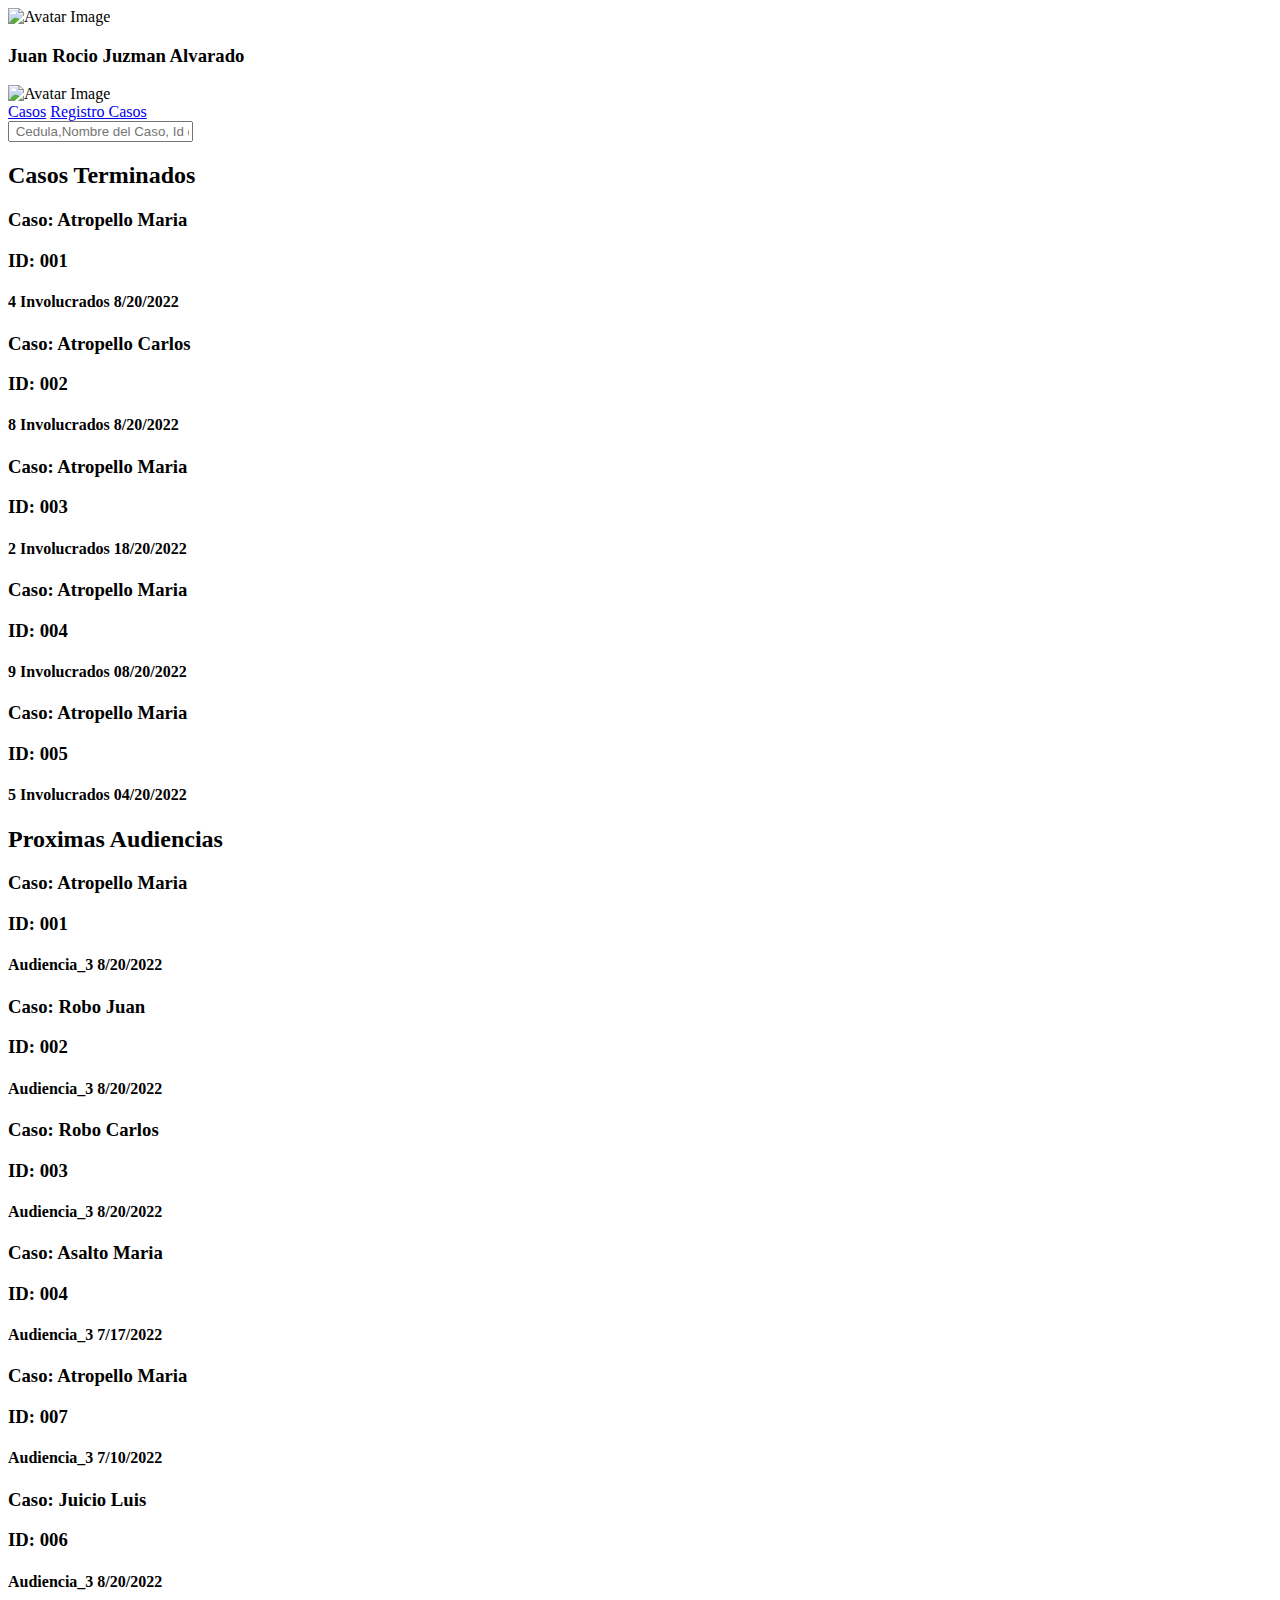
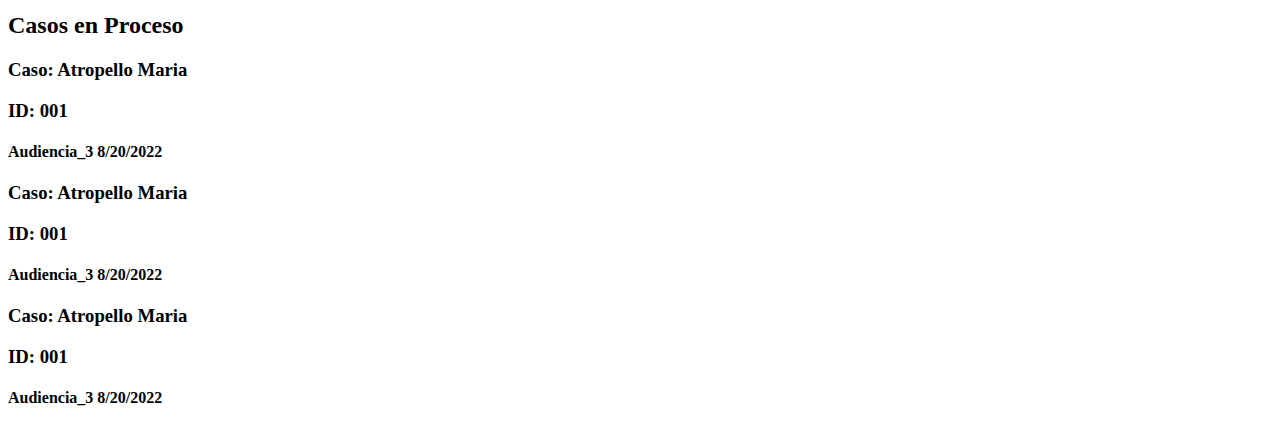
==== Proceso Penal/casos.html @ b8e6361e "comentario2" ====
<!DOCTYPE html>
<html>
  <head>
    <meta charset="utf-8">
    <title>Dale Like Al Proceso Penal</title>
    <link rel="stylesheet" href="css/casos.css">
  </head>
  <article class="usuario"> 
      <img src="images/usuario.png" class="avatar2" alt="Avatar Image">
      <h3 class="nombre"> Juan Rocio Juzman Alvarado</h3>
      
  </article>
  <body>

  <article> 
    
      <header class="cabecera">
        <img src="images/logo.png" class="avatar" alt="Avatar Image">

        <nav class="header">
          <a href="casos.html">Casos</a>
          <a href="Registro.html">Registro Casos</a> 
          <div class="search">
            <form action="#">
                <input type="text"
                    placeholder=" Cedula,Nombre del Caso, Id del Caso"
                    name="search">
            </form>
        </div>
        </nav>
      </header>
   </article>

    <div class="contenido">
      <h2>Casos Terminados</h2>

      <div class="cast1">
        <h3 class="etiqueta2">Caso: Atropello Maria</h3>
        <h3>ID: 001</h3>
        <h4>4 Involucrados      8/20/2022</h4>
      </div>

      <div class="cast2">
        <h3 class="etiqueta2">Caso: Atropello Carlos</h3>
        <h3>ID: 002</h3>
        <h4>8 Involucrados      8/20/2022</h4>
      </div>

      <div class="cast3">
        <h3 class="etiqueta2">Caso: Atropello Maria</h3>
        <h3>ID: 003</h3>
        <h4>2 Involucrados      18/20/2022</h4>
      </div>

      <div class="cast4">
        <h3 class="etiqueta2">Caso: Atropello Maria</h3>
        <h3>ID: 004</h3>
        <h4>9 Involucrados      08/20/2022</h4>
      </div>

      <div class="cast5">
        <h3 class="etiqueta2">Caso: Atropello Maria</h3>
        <h3>ID: 005</h3>
        <h4>5 Involucrados      04/20/2022</h4>
      </div>      
    </div>

    <div class="audiencias">
      <h2>Proximas Audiencias</h2>
        <div class="caso1">
          <h3 class="etiqueta">Caso: Atropello Maria</h3>
          <h3>ID: 001</h3>
          <h4>Audiencia_3      8/20/2022</h4>
        </div>

        <div class="caso2">
          <h3 class="etiqueta">Caso: Robo Juan</h3>
          <h3>ID: 002</h3>
          <h4>Audiencia_3  8/20/2022</h4>
        </div>

        <div class="caso3">
          <h3 class="etiqueta">Caso: Robo Carlos</h3>
          <h3>ID: 003</h3>
          <h4>Audiencia_3         8/20/2022</h4>
        </div>

        <div class="caso4">
          <h3 class="etiqueta">Caso: Asalto Maria</h3>
          <h3>ID: 004</h3>
          <h4>Audiencia_3      7/17/2022</h4>
        </div>

        <div class="caso5">
          <h3 class="etiqueta">Caso: Atropello Maria</h3>
          <h3>ID: 007</h3>
          <h4>Audiencia_3  7/10/2022</h4>
        </div>

        <div class="caso6">
          <h3 class="etiqueta">Caso: Juicio Luis</h3>
          <h3>ID: 006</h3>
          <h4>Audiencia_3         8/20/2022</h4>
        </div>
   </div>


    <div class="proceso">
          <h2 class="texto2"> Casos en Proceso </h2>

      <div class="caso7">
          <h3 class="etiqueta">Caso: Atropello Maria</h3>
          <h3>ID: 001</h3>
          <h4>Audiencia_3      8/20/2022</h4>
        </div>

        <div class="caso8">
          <h3 class="etiqueta">Caso: Atropello Maria</h3>
          <h3>ID: 001</h3>
          <h4>Audiencia_3  8/20/2022</h4>
        </div>

        <div class="caso9">
          <h3 class="etiqueta">Caso: Atropello Maria</h3>
          <h3>ID: 001</h3>
          <h4>Audiencia_3         8/20/2022</h4>
        </div>
</div>


   
   
  </body>
</html>
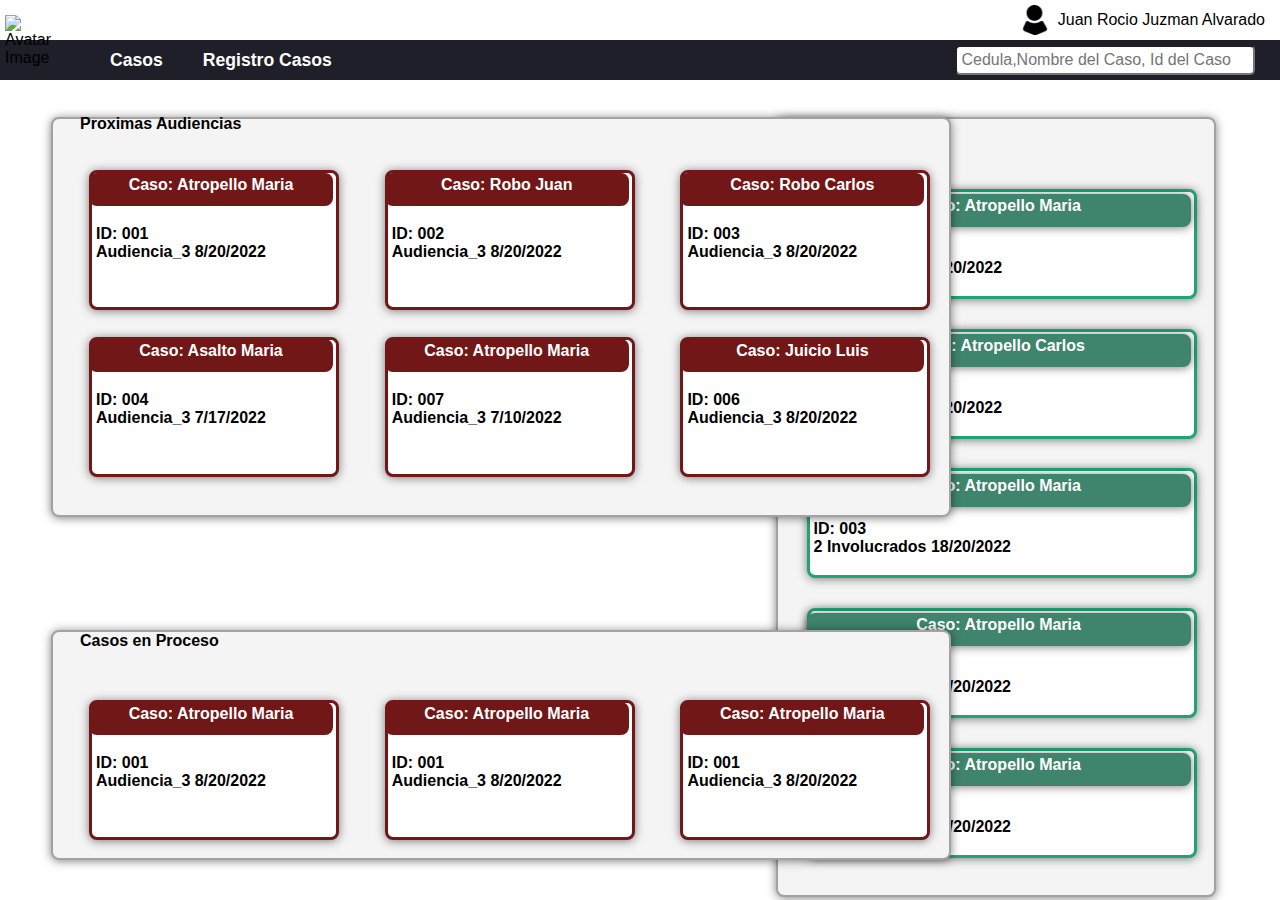
==== commit 707042a5: "Header Completado" ====
--- a/Proceso Penal/casos.html
+++ b/Proceso Penal/casos.html
@@ -4,32 +4,39 @@
     <meta charset="utf-8">
     <title>Dale Like Al Proceso Penal</title>
     <link rel="stylesheet" href="css/casos.css">
+    <link rel="stylesheet" href="css/header.css">
   </head>
-  <article class="usuario"> 
+  
+  <body>
+    
+
+  <section class="containerHeader"> 
+    <section class="usuario">
       <img src="images/usuario.png" class="avatar2" alt="Avatar Image">
       <h3 class="nombre"> Juan Rocio Juzman Alvarado</h3>
-      
-  </article>
-  <body>
-
-  <article> 
-    
+  </section>
       <header class="cabecera">
         <img src="images/logo.png" class="avatar" alt="Avatar Image">
 
         <nav class="header">
+          <div class="navegador">
+            <div class="a">
           <a href="casos.html">Casos</a>
-          <a href="Registro.html">Registro Casos</a> 
+          </div>
+          <div class="a">
+          <a href="Registro.html">Registro Casos</a>
+          </div> 
+          </div>
           <div class="search">
             <form action="#">
                 <input type="text"
                     placeholder=" Cedula,Nombre del Caso, Id del Caso"
-                    name="search">
+                    name="search" id="buscador">
             </form>
         </div>
         </nav>
       </header>
-   </article>
+   </section>
 
     <div class="contenido">
       <h2>Casos Terminados</h2>
--- a/Proceso Penal/css/casos.css
+++ b/Proceso Penal/css/casos.css
@@ -0,0 +1,403 @@
+
+.audiencias{
+  position: absolute;
+  background-color: #F4F4F4;
+  width: 900px;
+  height:400px;
+  top: 13%;
+  left: 4%;
+  border-radius: 8px 8px 8px 8px;
+  -moz-border-radius: 8px 8px 8px 8px;
+  -webkit-border-radius: 8px 8px 8px 8px;
+  border: 2px solid #A3A1A1;
+  box-shadow: 0px 1px 10px rgba(0, 0, 0, 0.5);
+}
+
+.audiencias h2{
+  position: absolute;
+  left: 3%;
+  font-weight: bold;
+  font-family: sans-serif;
+  top: -1%;
+
+}
+
+.etiqueta{
+  color: #fff;
+  background-color: #711717;
+  width: 100%;
+  position: absolute;
+  top: -37%;
+  height: 33px;
+  margin-left: -7px;
+   border-radius: 8px 8px 8px 8px;
+  -moz-border-radius: 8px 8px 8px 8px;
+  -webkit-border-radius: 8px 8px 8px 8px;
+  border: 3px solid #711717;
+  text-align: center;
+
+}
+
+.texto2{
+  position: absolute;
+  left: 3%;
+  font-weight: bold;
+  font-family: sans-serif;
+  top: 0%;
+}
+
+.caso1{
+  position: absolute;
+  width: 250px;
+  height:140px;
+  top: 13%;
+  left: 4%;
+  border-radius: 8px 8px 8px 8px;
+  -moz-border-radius: 8px 8px 8px 8px;
+  -webkit-border-radius: 8px 8px 8px 8px;
+  border: 3px solid #711717;
+  font-family: sans-serif;
+  color: #000;
+  background-color: #FFFFFF;
+  padding: 4px;
+  box-shadow: 0px 1px 10px rgba(0, 0, 0, 0.5);
+}
+
+.caso1 h3{
+  margin-top: 20%;
+}
+
+.caso2{
+  position: absolute;
+  width: 250px;
+  height:140px;
+  top: 13%;
+  left: 37%;
+  border-radius: 8px 8px 8px 8px;
+  -moz-border-radius: 8px 8px 8px 8px;
+  -webkit-border-radius: 8px 8px 8px 8px;
+  border: 3px solid #711717;
+  font-family: sans-serif;
+  color: #000;
+  background-color: #FFF;
+  padding: 4px;
+  box-shadow: 0px 1px 10px rgba(0, 0, 0, 0.5);
+
+}
+.caso2 h3{
+  margin-top: 20%;
+}
+
+.caso3{
+  position: absolute;
+  width: 250px;
+  height:140px;
+  top: 13%;
+  left: 70%;
+  border-radius: 8px 8px 8px 8px;
+  -moz-border-radius: 8px 8px 8px 8px;
+  -webkit-border-radius: 8px 8px 8px 8px;
+  border: 3px solid #711717;
+  font-family: sans-serif;
+  color: #000;
+  background-color: #FFF;
+  padding: 4px;
+  box-shadow: 0px 1px 10px rgba(0, 0, 0, 0.5);
+
+}
+.caso3 h3{
+  margin-top: 20%;
+}
+
+
+.caso4{
+  position: absolute;
+  width: 250px;
+  height:140px;
+  top: 55%;
+  left: 4%;
+  border-radius: 8px 8px 8px 8px;
+  -moz-border-radius: 8px 8px 8px 8px;
+  -webkit-border-radius: 8px 8px 8px 8px;
+  border: 3px solid #711717;
+  font-family: sans-serif;
+  color: #000;
+  background-color: #FFF;
+  padding: 4px;
+  box-shadow: 0px 1px 10px rgba(0, 0, 0, 0.5);
+}
+
+.caso4 h3{
+  margin-top: 20%;
+}
+
+
+
+.caso5{
+  position: absolute;
+  width: 250px;
+  height:140px;
+  top: 55%;
+  left: 37%;
+  border-radius: 8px 8px 8px 8px;
+  -moz-border-radius: 8px 8px 8px 8px;
+  -webkit-border-radius: 8px 8px 8px 8px;
+  border: 3px solid #711717;
+  font-family: sans-serif;
+  color: #000;
+  background-color: #FFF;
+  padding: 4px;
+  box-shadow: 0px 1px 10px rgba(0, 0, 0, 0.5);
+}
+
+.caso5 h3{
+  margin-top: 20%;
+}
+
+
+.caso6{
+  position: absolute;
+  width: 250px;
+  height:140px;
+  top: 55%;
+  left: 70%;
+  border-radius: 8px 8px 8px 8px;
+  -moz-border-radius: 8px 8px 8px 8px;
+  -webkit-border-radius: 8px 8px 8px 8px;
+  border: 3px solid #711717;
+  font-family: sans-serif;
+  color: #000;
+  background-color: #FFF;
+  padding: 4px;
+  box-shadow: 0px 1px 10px rgba(0, 0, 0, 0.5);
+}
+.caso6 h3{
+  margin-top: 20%;
+}
+
+.proceso{
+  position: absolute;
+  background-color: #F4F4F4;
+  width: 900px;
+  height:230px;
+  top: 70%;
+  left: 4%;
+  border-radius: 8px 8px 8px 8px;
+  -moz-border-radius: 8px 8px 8px 8px;
+  -webkit-border-radius: 8px 8px 8px 8px;
+  border: 2px solid #A3A1A1;
+  box-shadow: 0px 1px 10px rgba(0, 0, 0, 0.5);
+}
+
+.caso7{
+  position: absolute;
+  width: 250px;
+  height:140px;
+  top: 30%;
+  left: 4%;
+  border-radius: 8px 8px 8px 8px;
+  -moz-border-radius: 8px 8px 8px 8px;
+  -webkit-border-radius: 8px 8px 8px 8px;
+  border: 3px solid #711717;
+  font-family: sans-serif;
+  color: #000;
+  background-color: #FFF;
+  padding: 4px;
+  box-shadow: 0px 1px 10px rgba(0, 0, 0, 0.5);
+}
+.caso7 h3{
+  margin-top: 20%;
+}
+
+
+.caso8{
+  position: absolute;
+  width: 250px;
+  height:140px;
+  top: 30%;
+  left: 37%;
+  border-radius: 8px 8px 8px 8px;
+  -moz-border-radius: 8px 8px 8px 8px;
+  -webkit-border-radius: 8px 8px 8px 8px;
+  border: 3px solid #711717;
+  font-family: sans-serif;
+  color: #000;
+  background-color: #FFF;
+  padding: 4px;
+  box-shadow: 0px 1px 10px rgba(0, 0, 0, 0.5);
+}
+
+.caso8 h3{
+  margin-top: 20%;
+}
+
+.caso9{
+  position: absolute;
+  width: 250px;
+  height:140px;
+  top: 30%;
+  left: 70%;
+  border-radius: 8px 8px 8px 8px;
+  -moz-border-radius: 8px 8px 8px 8px;
+  -webkit-border-radius: 8px 8px 8px 8px;
+  border: 3px solid #711717;
+  font-family: sans-serif;
+  color: #000;
+  background-color: #FFF;
+  padding: 4px;
+  box-shadow: 0px 1px 10px rgba(0, 0, 0, 0.5);
+}
+
+.caso9 h3{
+  margin-top: 20%;
+}
+
+
+.contenido{
+  position: absolute;
+  background-color: #F4F4F4;
+  width: 440px;
+  height:780px;
+  top: 13%;
+  right: 5%;
+  border-radius: 8px 8px 8px 8px;
+  -moz-border-radius: 8px 8px 8px 8px;
+  -webkit-border-radius: 8px 8px 8px 8px;
+  border: 2px solid #A3A1A1;
+  font-weight: bold;
+  font-family: sans-serif;
+  box-shadow: 0px 1px 10px rgba(0, 0, 0, 0.5);
+}
+
+.contenido h2{
+  position: absolute;
+  left: 3%;
+  font-weight: bold;
+  font-family: sans-serif;
+
+}
+
+.etiqueta2{
+  color: #fff;
+  background-color: #3F846D;
+  width: 100%;
+  position: absolute;
+  top: -42%;
+  height: 33px;
+  margin-left: -7px;
+   border-radius: 8px 8px 8px 8px;
+  -moz-border-radius: 8px 8px 8px 8px;
+  -webkit-border-radius: 8px 8px 8px 8px;
+  border: 3px solid #3F846D;
+  text-align: center;
+  box-shadow: 0px 1px 10px rgba(0, 0, 0, 0.5);
+}
+
+.cast1{
+  position: absolute;
+  width: 390px;
+  height:110px;
+  top: 9%;
+  right: 4%;
+  border-radius: 8px 8px 8px 8px;
+  -moz-border-radius: 8px 8px 8px 8px;
+  -webkit-border-radius: 8px 8px 8px 8px;
+  border: 3px solid #21A473;
+  font-family: sans-serif;
+  color: #000;
+  background-color: #FFF;
+  padding: 4px;
+  box-shadow: 0px 1px 10px rgba(0, 0, 0, 0.5);
+}
+
+.cast1 h3{
+  margin-top: 12%;
+}
+
+
+
+.cast2{
+  position: absolute;
+  width: 390px;
+  height:110px;
+  top: 27%;
+  right: 4%;
+  border-radius: 8px 8px 8px 8px;
+  -moz-border-radius: 8px 8px 8px 8px;
+  -webkit-border-radius: 8px 8px 8px 8px;
+  border: 3px solid #21A473;
+  font-family: sans-serif;
+  color: #000;
+  background-color: #FFF;
+  padding: 4px;
+  box-shadow: 0px 1px 10px rgba(0, 0, 0, 0.5);
+  
+} 
+
+.cast2 h3{
+  margin-top: 12%;
+}
+
+.cast3{
+   position: absolute;
+  width: 390px;
+  height:110px;
+  top: 45%;
+  right: 4%;
+  border-radius: 8px 8px 8px 8px;
+  -moz-border-radius: 8px 8px 8px 8px;
+  -webkit-border-radius: 8px 8px 8px 8px;
+  border: 3px solid #21A473;
+  font-family: sans-serif;
+  color: #000;
+  background-color: #FFF;
+  padding: 4px;
+  box-shadow: 0px 1px 10px rgba(0, 0, 0, 0.5);
+  
+}
+
+.cast3 h3{
+  margin-top: 12%;
+}
+
+.cast4{
+   position: absolute;
+  width: 390px;
+  height:110px;
+  top: 63%;
+  right: 4%;
+  border-radius: 8px 8px 8px 8px;
+  -moz-border-radius: 8px 8px 8px 8px;
+  -webkit-border-radius: 8px 8px 8px 8px;
+  border: 3px solid #21A473;
+  font-family: sans-serif;
+  color: #000;
+  background-color: #FFF;
+  padding: 4px;
+  box-shadow: 0px 1px 10px rgba(0, 0, 0, 0.5);
+}
+
+.cast4 h3{
+  margin-top: 12%;
+}
+
+.cast5{
+  position: absolute;
+  width: 390px;
+  height:110px;
+  top: 81%;
+  right: 4%;
+  border-radius: 8px 8px 8px 8px;
+  -moz-border-radius: 8px 8px 8px 8px;
+  -webkit-border-radius: 8px 8px 8px 8px;
+  border: 3px solid #21A473;
+  font-family: sans-serif;
+  color: #000;
+  background-color: #FFF;
+  padding: 4px;
+  box-shadow: 0px 1px 10px rgba(0, 0, 0, 0.5);
+}
+
+.cast5 h3{
+  margin-top: 12%;
+}
--- a/Proceso Penal/css/header.css
+++ b/Proceso Penal/css/header.css
@@ -0,0 +1,88 @@
+* {
+    box-sizing: border-box;
+    margin: 0;
+    padding: 0;
+    background-color: FFFFFF;
+    font-family: sans-serif;
+    font-size: 16px;
+    --negro: #1E1F28;
+    --fondo: #FFFFFF;
+    --amarillo:#C9932C;
+}
+.containerHeader{
+  height: 70px;
+  width: 100%;
+  display: flex;
+  flex-wrap: wrap;
+}
+
+.containerHeader .usuario{
+  height: 40px;
+  width: 100%;
+  display: flex;
+  justify-content: flex-end;
+  align-items: center;
+  padding: 5px 15px;
+}
+
+.containerHeader .usuario img{
+  height: 30px;
+width: 30px;
+margin-right: 8px;
+}
+.containerHeader .usuario h3{
+  font-size: 1em;
+  font-weight: 400; 
+}
+
+.containerHeader .cabecera{
+  height: 40px;
+  background-color: var(--negro);
+  display: flex;
+  width: 100%;
+  justify-content:flex-start ;
+}
+.cabecera .avatar{
+position: absolute;
+max-height: 60px;
+max-width: 60px;
+top: 15px;
+left: 5px;
+}
+
+.cabecera .header{
+  height: 40px;
+  width: 100%;
+  display: flex;
+  align-items: center;
+  padding: 0 25px 0 90px;
+  justify-content: space-between;
+}
+.header .navegador{
+  display: flex;
+}
+.cabecera .header .a{
+  display: flex;
+  height: 40px;
+  align-items: center;
+}
+
+.cabecera .header a{
+  margin: 0 20px;
+  text-decoration: none;
+  color: var(--fondo);
+  transition: all 400ms ease;
+  font-size: 1.1em;
+  font-weight: bold;
+}
+.cabecera .header .a:hover{
+  background: var(--amarillo);
+}
+.search #buscador{
+  border-radius: 5px;
+  height: 30px;
+  width: 300px;
+}
+
+
+
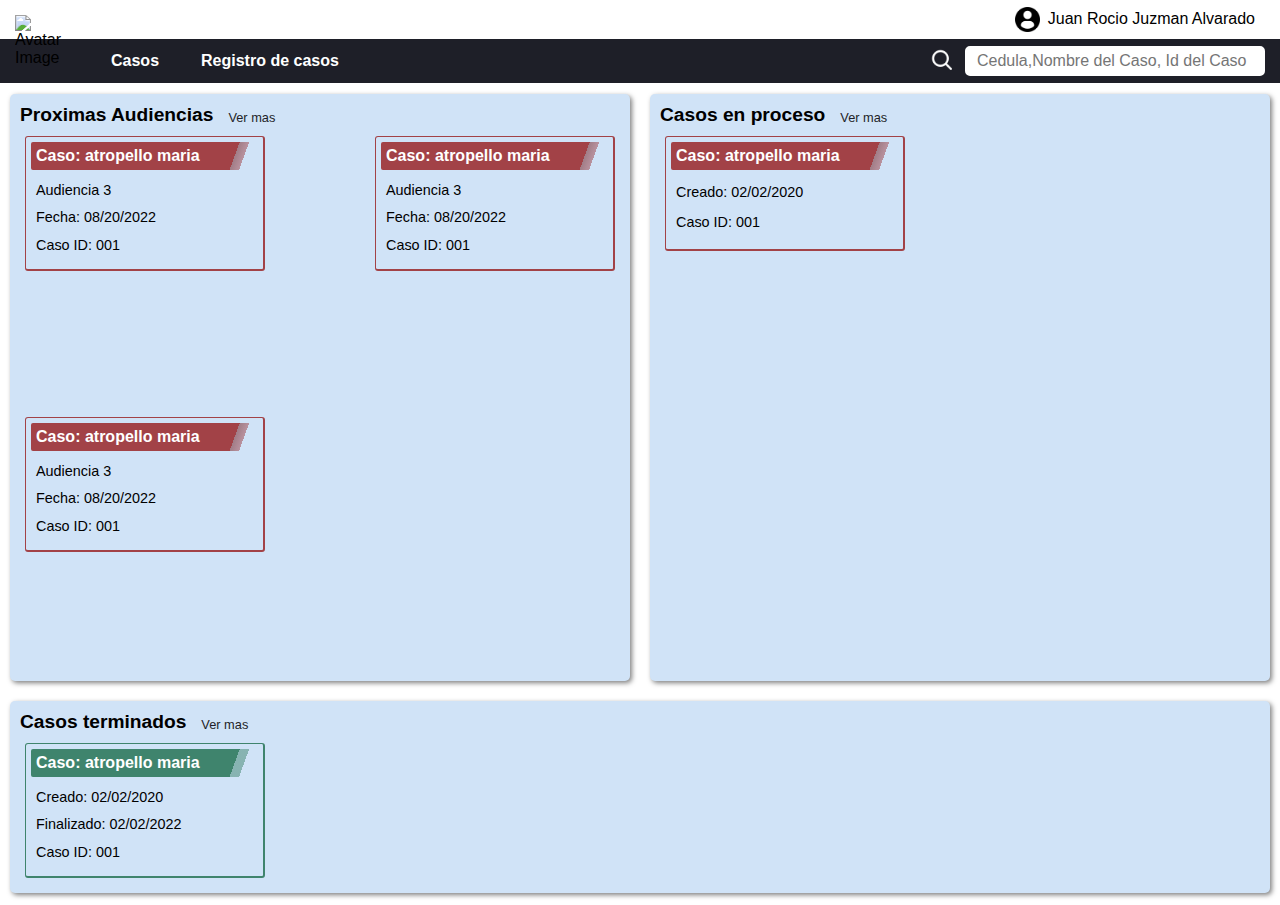
==== commit f624de7a: "casos terminados" ====
--- a/Proceso Penal/casos.html
+++ b/Proceso Penal/casos.html
@@ -1,141 +1,113 @@
 <!DOCTYPE html>
 <html>
-  <head>
-    <meta charset="utf-8">
-    <title>Dale Like Al Proceso Penal</title>
-    <link rel="stylesheet" href="css/casos.css">
-    <link rel="stylesheet" href="css/header.css">
-  </head>
-  
-  <body>
-    
 
-  <section class="containerHeader"> 
+<head>
+  <meta charset="utf-8">
+  <title>Dale Like Al Proceso Penal</title>
+  <link rel="stylesheet" href="css/casos.css">
+  <link rel="stylesheet" href="css/header.css">
+</head>
+
+<body>
+
+
+  <section class="containerHeader">
     <section class="usuario">
       <img src="images/usuario.png" class="avatar2" alt="Avatar Image">
       <h3 class="nombre"> Juan Rocio Juzman Alvarado</h3>
-  </section>
-      <header class="cabecera">
-        <img src="images/logo.png" class="avatar" alt="Avatar Image">
+    </section>
+    <header class="cabecera">
+      <img src="images/logo.png" class="avatar" alt="Avatar Image">
 
-        <nav class="header">
-          <div class="navegador">
-            <div class="a">
-          <a href="casos.html">Casos</a>
+      <nav class="header">
+        <div class="navegador">
+          <div class="a">
+            <a href="casos.html"><span>Casos</span></a>
           </div>
           <div class="a">
-          <a href="Registro.html">Registro Casos</a>
-          </div> 
+            <a href="Registro.html"><span>Registro de casos</span> </a>
           </div>
-          <div class="search">
-            <form action="#">
-                <input type="text"
-                    placeholder=" Cedula,Nombre del Caso, Id del Caso"
-                    name="search" id="buscador">
-            </form>
         </div>
-        </nav>
-      </header>
-   </section>
+        <div class="search">
+          <form action="#">
+            <img src="images/buscar.png" alt="Buscar">
+            <input type="text" placeholder="Cedula,Nombre del Caso, Id del Caso" name="search" id="buscador">
+          </form>
+        </div>
+      </nav>
+    </header>
+  </section>
 
-    <div class="contenido">
-      <h2>Casos Terminados</h2>
+  <section class="containerMain">
+    <article class="proximasAu">
+      <div class="titleGroup">
+        <h2>Proximas Audiencias</h2>
+        <button><span>Ver mas</span></button>
+      </div>
+      <div class="containerTarjetas">
+        <div class="tarjetas proximas">
+          <div class="headerTargeta">
+            <h3 id="nombreCaso">Caso: atropello maria</h3>
+          </div>
+          <h3>Audiencia 3 </h3>
+          <h3>Fecha: 08/20/2022</h3>
+          <h3>Caso ID: 001</h3>
+        </div>
+        <div class="tarjetas proximas">
+          <div class="headerTargeta">
+            <h3 id="nombreCaso">Caso: atropello maria</h3>
+          </div>
 
-      <div class="cast1">
-        <h3 class="etiqueta2">Caso: Atropello Maria</h3>
-        <h3>ID: 001</h3>
-        <h4>4 Involucrados      8/20/2022</h4>
+          <h3>Audiencia 3 </h3>
+          <h3>Fecha: 08/20/2022</h3>
+
+          <h3>Caso ID: 001</h3>
+        </div>
+        <div class="tarjetas">
+          <div class="headerTargeta">
+            <h3 id="nombreCaso">Caso: atropello maria</h3>
+          </div>
+          <h3>Audiencia 3 </h3>
+          <h3>Fecha: 08/20/2022</h3>
+          <h3>Caso ID: 001</h3>
+        </div>
       </div>
 
-      <div class="cast2">
-        <h3 class="etiqueta2">Caso: Atropello Carlos</h3>
-        <h3>ID: 002</h3>
-        <h4>8 Involucrados      8/20/2022</h4>
+
+    </article>
+    <article class="casosPro">
+      <div class="titleGroup">
+        <h2>Casos en proceso</h2>
+        <button><span>Ver mas</span></button>
       </div>
+      <div class="containerTarjetas">
+        <div class="tarjetas proceso">
+          <div class="headerTargeta">
+            <h3 id="nombreCaso">Caso: atropello maria</h3>
+          </div>
+          <h3>Creado: 02/02/2020</h3>
+          <h3>Caso ID: 001</h3>
+        </div>
+      </div>
+    </article>
+    <article class="casosTer">
+      <div class="titleGroup">
+        <h2>Casos terminados</h2>
+        <button><span>Ver mas</span></button>
+      </div>
+      <div class="containerTarjetas">
+      <div class="tarjetas terminados">
+        <div class="headerTargeta headerTerminados">
+          <h3 id="nombreCaso">Caso: atropello maria</h3>
+        </div>
+        <h3>Creado: 02/02/2020</h3>
+        <h3>Finalizado: 02/02/2022</h3>
+        <h3>Caso ID: 001</h3>
+      </div>
+    </div>
+    </article>
+  </section>
 
-      <div class="cast3">
-        <h3 class="etiqueta2">Caso: Atropello Maria</h3>
-        <h3>ID: 003</h3>
-        <h4>2 Involucrados      18/20/2022</h4>
-      </div>
+</body>
 
-      <div class="cast4">
-        <h3 class="etiqueta2">Caso: Atropello Maria</h3>
-        <h3>ID: 004</h3>
-        <h4>9 Involucrados      08/20/2022</h4>
-      </div>
-
-      <div class="cast5">
-        <h3 class="etiqueta2">Caso: Atropello Maria</h3>
-        <h3>ID: 005</h3>
-        <h4>5 Involucrados      04/20/2022</h4>
-      </div>      
-    </div>
-
-    <div class="audiencias">
-      <h2>Proximas Audiencias</h2>
-        <div class="caso1">
-          <h3 class="etiqueta">Caso: Atropello Maria</h3>
-          <h3>ID: 001</h3>
-          <h4>Audiencia_3      8/20/2022</h4>
-        </div>
-
-        <div class="caso2">
-          <h3 class="etiqueta">Caso: Robo Juan</h3>
-          <h3>ID: 002</h3>
-          <h4>Audiencia_3  8/20/2022</h4>
-        </div>
-
-        <div class="caso3">
-          <h3 class="etiqueta">Caso: Robo Carlos</h3>
-          <h3>ID: 003</h3>
-          <h4>Audiencia_3         8/20/2022</h4>
-        </div>
-
-        <div class="caso4">
-          <h3 class="etiqueta">Caso: Asalto Maria</h3>
-          <h3>ID: 004</h3>
-          <h4>Audiencia_3      7/17/2022</h4>
-        </div>
-
-        <div class="caso5">
-          <h3 class="etiqueta">Caso: Atropello Maria</h3>
-          <h3>ID: 007</h3>
-          <h4>Audiencia_3  7/10/2022</h4>
-        </div>
-
-        <div class="caso6">
-          <h3 class="etiqueta">Caso: Juicio Luis</h3>
-          <h3>ID: 006</h3>
-          <h4>Audiencia_3         8/20/2022</h4>
-        </div>
-   </div>
-
-
-    <div class="proceso">
-          <h2 class="texto2"> Casos en Proceso </h2>
-
-      <div class="caso7">
-          <h3 class="etiqueta">Caso: Atropello Maria</h3>
-          <h3>ID: 001</h3>
-          <h4>Audiencia_3      8/20/2022</h4>
-        </div>
-
-        <div class="caso8">
-          <h3 class="etiqueta">Caso: Atropello Maria</h3>
-          <h3>ID: 001</h3>
-          <h4>Audiencia_3  8/20/2022</h4>
-        </div>
-
-        <div class="caso9">
-          <h3 class="etiqueta">Caso: Atropello Maria</h3>
-          <h3>ID: 001</h3>
-          <h4>Audiencia_3         8/20/2022</h4>
-        </div>
-</div>
-
-
-   
-   
-  </body>
 </html>--- a/Proceso Penal/css/casos.css
+++ b/Proceso Penal/css/casos.css
@@ -1,403 +1,183 @@
-
-.audiencias{
-  position: absolute;
-  background-color: #F4F4F4;
-  width: 900px;
-  height:400px;
-  top: 13%;
-  left: 4%;
-  border-radius: 8px 8px 8px 8px;
-  -moz-border-radius: 8px 8px 8px 8px;
-  -webkit-border-radius: 8px 8px 8px 8px;
-  border: 2px solid #A3A1A1;
-  box-shadow: 0px 1px 10px rgba(0, 0, 0, 0.5);
+* {
+  box-sizing: border-box;
+  margin: 0;
+  padding: 0;
+  font-family: sans-serif;
+  font-size: 16px;
+  --negro: #1E1F28;
+  --fondo: #ffffff;
+  --fondoGris: #d0e3f7;
+  /*#B4BBEE  FAFAFA*/
+  --amarillo: #C9932C;
+  --azul: #3d405b;
 }
 
-.audiencias h2{
-  position: absolute;
-  left: 3%;
+.containerMain {
+  width: 100vw;
+  height: 91vh;
+  display: grid;
+  grid-template-columns: 1fr 1fr;
+  grid-template-rows: 4fr 1fr;
+  background-color: var(--fondo);
+}
+
+.proximasAu {
+  grid-column: 1/2;
+  grid-row: 1/2;
+  display: flex;
+  flex-wrap: wrap;
+  margin: 10px;
+  background-color: var(--fondoGris);
+  border-radius: 5px;
+  box-shadow: 2px 2px 5px rgba(0, 0, 0, 0.5);
+  padding: 10px;
+  align-items: flex-start;
+}
+
+.titleGroup {
+  width: 100%;
+  display: flex;
+  justify-content: flex-start;
+  align-items: flex-end;
+  height: 22px;
+}
+
+.titleGroup h2 {
+  font-size: 1.2rem;
   font-weight: bold;
-  font-family: sans-serif;
-  top: -1%;
+}
+
+.titleGroup button {
+  display: inline-block;
+  margin: 0 15px;
+  border: none;
+  color: var(--negro);
+  transition: all 0.4s ease;
+  background-color: transparent;
+  cursor: pointer;
 
 }
 
-.etiqueta{
-  color: #fff;
-  background-color: #711717;
-  width: 100%;
-  position: absolute;
-  top: -37%;
-  height: 33px;
-  margin-left: -7px;
-   border-radius: 8px 8px 8px 8px;
-  -moz-border-radius: 8px 8px 8px 8px;
-  -webkit-border-radius: 8px 8px 8px 8px;
-  border: 3px solid #711717;
-  text-align: center;
-
+.titleGroup button span {
+  display: inline-block;
+  font-size: 0.8rem;
+  font-weight: normal;
+  position: relative;
 }
 
-.texto2{
+.titleGroup button span::after {
+  content: '»';
+  opacity: 0;
+  transition: all 0.4s;
+  right: -10px;
   position: absolute;
-  left: 3%;
-  font-weight: bold;
-  font-family: sans-serif;
-  top: 0%;
 }
 
-.caso1{
-  position: absolute;
-  width: 250px;
-  height:140px;
-  top: 13%;
-  left: 4%;
-  border-radius: 8px 8px 8px 8px;
-  -moz-border-radius: 8px 8px 8px 8px;
-  -webkit-border-radius: 8px 8px 8px 8px;
-  border: 3px solid #711717;
-  font-family: sans-serif;
-  color: #000;
-  background-color: #FFFFFF;
-  padding: 4px;
-  box-shadow: 0px 1px 10px rgba(0, 0, 0, 0.5);
+.titleGroup button:hover span::after {
+  opacity: 1;
+  color: blue;
 }
 
-.caso1 h3{
-  margin-top: 20%;
+.titleGroup button:hover {
+  color: blue;
 }
 
-.caso2{
-  position: absolute;
-  width: 250px;
-  height:140px;
-  top: 13%;
-  left: 37%;
-  border-radius: 8px 8px 8px 8px;
-  -moz-border-radius: 8px 8px 8px 8px;
-  -webkit-border-radius: 8px 8px 8px 8px;
-  border: 3px solid #711717;
-  font-family: sans-serif;
-  color: #000;
-  background-color: #FFF;
-  padding: 4px;
-  box-shadow: 0px 1px 10px rgba(0, 0, 0, 0.5);
-
-}
-.caso2 h3{
-  margin-top: 20%;
+.containerTarjetas {
+  display: flex;
+  flex-wrap: wrap;
+  height: 100%;
+  width: 100%;
+  justify-content: space-between;
+  align-items: flex-start;
+  padding-top: 5px;
 }
 
-.caso3{
-  position: absolute;
-  width: 250px;
-  height:140px;
-  top: 13%;
-  left: 70%;
-  border-radius: 8px 8px 8px 8px;
-  -moz-border-radius: 8px 8px 8px 8px;
-  -webkit-border-radius: 8px 8px 8px 8px;
-  border: 3px solid #711717;
-  font-family: sans-serif;
-  color: #000;
-  background-color: #FFF;
-  padding: 4px;
-  box-shadow: 0px 1px 10px rgba(0, 0, 0, 0.5);
+.tarjetas {
+  display: flex;
+  flex-wrap: wrap;
+  height: 135px;
+  width: 240px;
+  border-right: #A24247 solid 2px;
+  border-bottom: #A24247 solid 2px;
+  border-top: #A24247 solid 1px;
+  border-left: #A24247 solid 1px;
+  border-radius: 3px;
+  margin: 5px;
+  padding: 5px;
+  align-items: flex-start;
+  transition: all 0.4s;
+}
 
+.headerTargeta {
+  display: flex;
+  flex-wrap: wrap;
+  background-color: #A24247;
+  width: 100%;
+  color: var(--fondo);
+  border-radius: 2px;
+  padding: 5px;
+  background: linear-gradient(-70deg ,transparent 8%,
+  rgba(162, 66, 71, 0.5) 5%,
+  rgba(113, 23, 23, 0.5) 12%,
+  #A24247 12%);
+  max-height: 44%;
+  overflow: hidden;
+  align-items: center;
 }
-.caso3 h3{
-  margin-top: 20%;
+
+.tarjetas h3{
+  font-weight: normal;
+  width: 90%;
+  margin-left: 5px;
+  font-size: 0.9rem;
+}
+
+.headerTargeta h3{
+  width: 90%;
+  font-weight: bold;
+  font-size: 1rem;
+  margin-left: 0;
+}
+
+.casosPro {
+  grid-column: 2/3;
+  grid-row: 1/2;
+  display: flex;
+  flex-wrap: wrap;
+  background-color: var(--fondoGris);
+  border-radius: 5px;
+  box-shadow: 2px 2px 5px rgba(0, 0, 0, 0.5);
+  margin: 10px;
+  padding: 10px;
+}
+.casosPro .proceso{
+  height: 115px;
 }
 
 
-.caso4{
-  position: absolute;
-  width: 250px;
-  height:140px;
-  top: 55%;
-  left: 4%;
-  border-radius: 8px 8px 8px 8px;
-  -moz-border-radius: 8px 8px 8px 8px;
-  -webkit-border-radius: 8px 8px 8px 8px;
-  border: 3px solid #711717;
-  font-family: sans-serif;
-  color: #000;
-  background-color: #FFF;
-  padding: 4px;
-  box-shadow: 0px 1px 10px rgba(0, 0, 0, 0.5);
+.casosTer {
+  grid-column: 1/3;
+  grid-row: 2/3;
+  display: flex;
+  flex-wrap: wrap;
+  margin: 10px;
+  background-color: var(--fondoGris);
+  border-radius: 5px;
+  box-shadow: 2px 2px 5px rgba(0, 0, 0, 0.5);
+  padding: 10px;
+  align-items: flex-start;
 }
 
-.caso4 h3{
-  margin-top: 20%;
+.casosTer .terminados{
+  border-right: #3F846D solid 2px;
+  border-bottom: #3F846D solid 2px;
+  border-top: #3F846D solid 1px;
+  border-left: #3F846D solid 1px;
 }
 
-
-
-.caso5{
-  position: absolute;
-  width: 250px;
-  height:140px;
-  top: 55%;
-  left: 37%;
-  border-radius: 8px 8px 8px 8px;
-  -moz-border-radius: 8px 8px 8px 8px;
-  -webkit-border-radius: 8px 8px 8px 8px;
-  border: 3px solid #711717;
-  font-family: sans-serif;
-  color: #000;
-  background-color: #FFF;
-  padding: 4px;
-  box-shadow: 0px 1px 10px rgba(0, 0, 0, 0.5);
+.headerTerminados{
+  background: linear-gradient(-70deg ,transparent 8%,
+  rgba(63, 132, 109, 0.5) 5%,
+  rgba(63, 132, 109, 0.5) 12%,
+  #3F846D 12%);
 }
-
-.caso5 h3{
-  margin-top: 20%;
-}
-
-
-.caso6{
-  position: absolute;
-  width: 250px;
-  height:140px;
-  top: 55%;
-  left: 70%;
-  border-radius: 8px 8px 8px 8px;
-  -moz-border-radius: 8px 8px 8px 8px;
-  -webkit-border-radius: 8px 8px 8px 8px;
-  border: 3px solid #711717;
-  font-family: sans-serif;
-  color: #000;
-  background-color: #FFF;
-  padding: 4px;
-  box-shadow: 0px 1px 10px rgba(0, 0, 0, 0.5);
-}
-.caso6 h3{
-  margin-top: 20%;
-}
-
-.proceso{
-  position: absolute;
-  background-color: #F4F4F4;
-  width: 900px;
-  height:230px;
-  top: 70%;
-  left: 4%;
-  border-radius: 8px 8px 8px 8px;
-  -moz-border-radius: 8px 8px 8px 8px;
-  -webkit-border-radius: 8px 8px 8px 8px;
-  border: 2px solid #A3A1A1;
-  box-shadow: 0px 1px 10px rgba(0, 0, 0, 0.5);
-}
-
-.caso7{
-  position: absolute;
-  width: 250px;
-  height:140px;
-  top: 30%;
-  left: 4%;
-  border-radius: 8px 8px 8px 8px;
-  -moz-border-radius: 8px 8px 8px 8px;
-  -webkit-border-radius: 8px 8px 8px 8px;
-  border: 3px solid #711717;
-  font-family: sans-serif;
-  color: #000;
-  background-color: #FFF;
-  padding: 4px;
-  box-shadow: 0px 1px 10px rgba(0, 0, 0, 0.5);
-}
-.caso7 h3{
-  margin-top: 20%;
-}
-
-
-.caso8{
-  position: absolute;
-  width: 250px;
-  height:140px;
-  top: 30%;
-  left: 37%;
-  border-radius: 8px 8px 8px 8px;
-  -moz-border-radius: 8px 8px 8px 8px;
-  -webkit-border-radius: 8px 8px 8px 8px;
-  border: 3px solid #711717;
-  font-family: sans-serif;
-  color: #000;
-  background-color: #FFF;
-  padding: 4px;
-  box-shadow: 0px 1px 10px rgba(0, 0, 0, 0.5);
-}
-
-.caso8 h3{
-  margin-top: 20%;
-}
-
-.caso9{
-  position: absolute;
-  width: 250px;
-  height:140px;
-  top: 30%;
-  left: 70%;
-  border-radius: 8px 8px 8px 8px;
-  -moz-border-radius: 8px 8px 8px 8px;
-  -webkit-border-radius: 8px 8px 8px 8px;
-  border: 3px solid #711717;
-  font-family: sans-serif;
-  color: #000;
-  background-color: #FFF;
-  padding: 4px;
-  box-shadow: 0px 1px 10px rgba(0, 0, 0, 0.5);
-}
-
-.caso9 h3{
-  margin-top: 20%;
-}
-
-
-.contenido{
-  position: absolute;
-  background-color: #F4F4F4;
-  width: 440px;
-  height:780px;
-  top: 13%;
-  right: 5%;
-  border-radius: 8px 8px 8px 8px;
-  -moz-border-radius: 8px 8px 8px 8px;
-  -webkit-border-radius: 8px 8px 8px 8px;
-  border: 2px solid #A3A1A1;
-  font-weight: bold;
-  font-family: sans-serif;
-  box-shadow: 0px 1px 10px rgba(0, 0, 0, 0.5);
-}
-
-.contenido h2{
-  position: absolute;
-  left: 3%;
-  font-weight: bold;
-  font-family: sans-serif;
-
-}
-
-.etiqueta2{
-  color: #fff;
-  background-color: #3F846D;
-  width: 100%;
-  position: absolute;
-  top: -42%;
-  height: 33px;
-  margin-left: -7px;
-   border-radius: 8px 8px 8px 8px;
-  -moz-border-radius: 8px 8px 8px 8px;
-  -webkit-border-radius: 8px 8px 8px 8px;
-  border: 3px solid #3F846D;
-  text-align: center;
-  box-shadow: 0px 1px 10px rgba(0, 0, 0, 0.5);
-}
-
-.cast1{
-  position: absolute;
-  width: 390px;
-  height:110px;
-  top: 9%;
-  right: 4%;
-  border-radius: 8px 8px 8px 8px;
-  -moz-border-radius: 8px 8px 8px 8px;
-  -webkit-border-radius: 8px 8px 8px 8px;
-  border: 3px solid #21A473;
-  font-family: sans-serif;
-  color: #000;
-  background-color: #FFF;
-  padding: 4px;
-  box-shadow: 0px 1px 10px rgba(0, 0, 0, 0.5);
-}
-
-.cast1 h3{
-  margin-top: 12%;
-}
-
-
-
-.cast2{
-  position: absolute;
-  width: 390px;
-  height:110px;
-  top: 27%;
-  right: 4%;
-  border-radius: 8px 8px 8px 8px;
-  -moz-border-radius: 8px 8px 8px 8px;
-  -webkit-border-radius: 8px 8px 8px 8px;
-  border: 3px solid #21A473;
-  font-family: sans-serif;
-  color: #000;
-  background-color: #FFF;
-  padding: 4px;
-  box-shadow: 0px 1px 10px rgba(0, 0, 0, 0.5);
-  
-} 
-
-.cast2 h3{
-  margin-top: 12%;
-}
-
-.cast3{
-   position: absolute;
-  width: 390px;
-  height:110px;
-  top: 45%;
-  right: 4%;
-  border-radius: 8px 8px 8px 8px;
-  -moz-border-radius: 8px 8px 8px 8px;
-  -webkit-border-radius: 8px 8px 8px 8px;
-  border: 3px solid #21A473;
-  font-family: sans-serif;
-  color: #000;
-  background-color: #FFF;
-  padding: 4px;
-  box-shadow: 0px 1px 10px rgba(0, 0, 0, 0.5);
-  
-}
-
-.cast3 h3{
-  margin-top: 12%;
-}
-
-.cast4{
-   position: absolute;
-  width: 390px;
-  height:110px;
-  top: 63%;
-  right: 4%;
-  border-radius: 8px 8px 8px 8px;
-  -moz-border-radius: 8px 8px 8px 8px;
-  -webkit-border-radius: 8px 8px 8px 8px;
-  border: 3px solid #21A473;
-  font-family: sans-serif;
-  color: #000;
-  background-color: #FFF;
-  padding: 4px;
-  box-shadow: 0px 1px 10px rgba(0, 0, 0, 0.5);
-}
-
-.cast4 h3{
-  margin-top: 12%;
-}
-
-.cast5{
-  position: absolute;
-  width: 390px;
-  height:110px;
-  top: 81%;
-  right: 4%;
-  border-radius: 8px 8px 8px 8px;
-  -moz-border-radius: 8px 8px 8px 8px;
-  -webkit-border-radius: 8px 8px 8px 8px;
-  border: 3px solid #21A473;
-  font-family: sans-serif;
-  color: #000;
-  background-color: #FFF;
-  padding: 4px;
-  box-shadow: 0px 1px 10px rgba(0, 0, 0, 0.5);
-}
-
-.cast5 h3{
-  margin-top: 12%;
-}
--- a/Proceso Penal/css/header.css
+++ b/Proceso Penal/css/header.css
@@ -1,88 +1,115 @@
 * {
-    box-sizing: border-box;
-    margin: 0;
-    padding: 0;
-    background-color: FFFFFF;
-    font-family: sans-serif;
-    font-size: 16px;
-    --negro: #1E1F28;
-    --fondo: #FFFFFF;
-    --amarillo:#C9932C;
+  box-sizing: border-box;
+  margin: 0;
+  padding: 0;
+  font-family: sans-serif;
+  font-size: 16px;
+  --negro: #1E1F28;
+  --fondo: #FFFFFF;
+  --amarillo: #C9932C;
 }
-.containerHeader{
-  height: 70px;
-  width: 100%;
+
+.containerHeader {
+  height: 84px;
+  width: 100vw;
   display: flex;
   flex-wrap: wrap;
 }
 
-.containerHeader .usuario{
-  height: 40px;
+.containerHeader .usuario {
+  height: 38px;
   width: 100%;
   display: flex;
   justify-content: flex-end;
   align-items: center;
-  padding: 5px 15px;
+  padding: 5px 25px;
 }
 
-.containerHeader .usuario img{
-  height: 30px;
-width: 30px;
-margin-right: 8px;
-}
-.containerHeader .usuario h3{
-  font-size: 1em;
-  font-weight: 400; 
+.containerHeader .usuario img {
+  height: 25px;
+  width: 25px;
+  margin-right: 8px;
 }
 
-.containerHeader .cabecera{
-  height: 40px;
+.containerHeader .usuario h3 {
+  font-size: 1rem;
+  font-weight: normal;
+}
+
+.containerHeader .cabecera {
+  height: 44px;
   background-color: var(--negro);
   display: flex;
   width: 100%;
-  justify-content:flex-start ;
-}
-.cabecera .avatar{
-position: absolute;
-max-height: 60px;
-max-width: 60px;
-top: 15px;
-left: 5px;
 }
 
-.cabecera .header{
-  height: 40px;
+
+.cabecera .avatar {
+  position: absolute;
+  max-height: 60px;
+  max-width: 60px;
+  top: 15px;
+  left: 15px;
+}
+
+.cabecera .header {
+  height: 100%;
   width: 100%;
   display: flex;
   align-items: center;
-  padding: 0 25px 0 90px;
+  padding-left: 90px;
   justify-content: space-between;
 }
-.header .navegador{
+
+.header .navegador {
   display: flex;
 }
-.cabecera .header .a{
+
+.cabecera .header .a {
   display: flex;
   height: 40px;
   align-items: center;
+  transition: all 0.3s ease;
+  margin: 0 1px;
 }
 
-.cabecera .header a{
-  margin: 0 20px;
+.cabecera .header a {
+  display: flex;
   text-decoration: none;
   color: var(--fondo);
-  transition: all 400ms ease;
-  font-size: 1.1em;
+  height: 40px;
+  align-items: center;
+  width: 100%;
+}
+.cabecera .header a span{
   font-weight: bold;
+  font-size: 1rem;
+  margin: 0 20px;
 }
-.cabecera .header .a:hover{
+
+.cabecera .header .a:hover {
   background: var(--amarillo);
 }
-.search #buscador{
-  border-radius: 5px;
-  height: 30px;
-  width: 300px;
+
+.search form{
+  display: flex;
+  align-items: center;
+
+}
+.search form img{
+  height: 25px;
+  width: 25px;
+  margin: 0 10px;
 }
 
-
-
+.search #buscador {
+  border-radius: 5px;
+  height: 1.9rem;
+  width: 300px;
+  font-size: 1rem;
+  font-weight: normal;
+  padding: 0 10px;
+  border: var(--fondo) solid 2px;
+  background-color: var(--fondo);
+  margin-right: 15px;
+}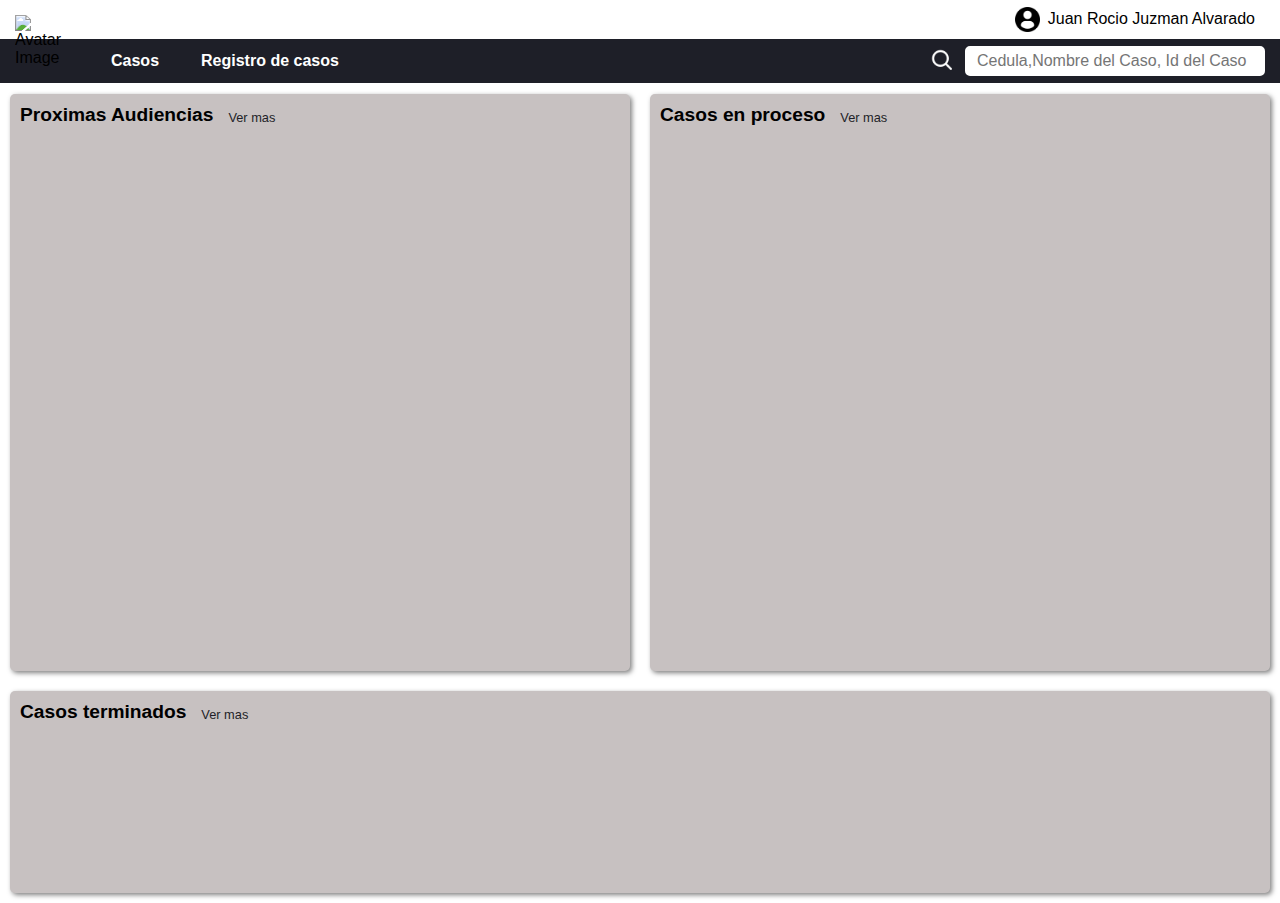
==== commit 12200b52: "añadir nuevos casos se muestran en casos" ====
--- a/Proceso Penal/casos.html
+++ b/Proceso Penal/casos.html
@@ -6,6 +6,7 @@
   <title>Dale Like Al Proceso Penal</title>
   <link rel="stylesheet" href="css/casos.css">
   <link rel="stylesheet" href="css/header.css">
+  <script defer src="js/casos.js" type="module"></script>
 </head>
 
 <body>
@@ -44,33 +45,7 @@
         <h2>Proximas Audiencias</h2>
         <button><span>Ver mas</span></button>
       </div>
-      <div class="containerTarjetas">
-        <div class="tarjetas proximas">
-          <div class="headerTargeta">
-            <h3 id="nombreCaso">Caso: atropello maria</h3>
-          </div>
-          <h3>Audiencia 3 </h3>
-          <h3>Fecha: 08/20/2022</h3>
-          <h3>Caso ID: 001</h3>
-        </div>
-        <div class="tarjetas proximas">
-          <div class="headerTargeta">
-            <h3 id="nombreCaso">Caso: atropello maria</h3>
-          </div>
-
-          <h3>Audiencia 3 </h3>
-          <h3>Fecha: 08/20/2022</h3>
-
-          <h3>Caso ID: 001</h3>
-        </div>
-        <div class="tarjetas">
-          <div class="headerTargeta">
-            <h3 id="nombreCaso">Caso: atropello maria</h3>
-          </div>
-          <h3>Audiencia 3 </h3>
-          <h3>Fecha: 08/20/2022</h3>
-          <h3>Caso ID: 001</h3>
-        </div>
+      <div class="containerTarjetas tarjetasProximas">
       </div>
 
 
@@ -80,14 +55,8 @@
         <h2>Casos en proceso</h2>
         <button><span>Ver mas</span></button>
       </div>
-      <div class="containerTarjetas">
-        <div class="tarjetas proceso">
-          <div class="headerTargeta">
-            <h3 id="nombreCaso">Caso: atropello maria</h3>
-          </div>
-          <h3>Creado: 02/02/2020</h3>
-          <h3>Caso ID: 001</h3>
-        </div>
+      <div class="containerTarjetas tarjetasProceso">
+
       </div>
     </article>
     <article class="casosTer">
@@ -95,15 +64,8 @@
         <h2>Casos terminados</h2>
         <button><span>Ver mas</span></button>
       </div>
-      <div class="containerTarjetas">
-      <div class="tarjetas terminados">
-        <div class="headerTargeta headerTerminados">
-          <h3 id="nombreCaso">Caso: atropello maria</h3>
-        </div>
-        <h3>Creado: 02/02/2020</h3>
-        <h3>Finalizado: 02/02/2022</h3>
-        <h3>Caso ID: 001</h3>
-      </div>
+      <div class="containerTarjetas tarjetasTerminados">
+      
     </div>
     </article>
   </section>
--- a/Proceso Penal/css/casos.css
+++ b/Proceso Penal/css/casos.css
@@ -6,12 +6,19 @@
   font-size: 16px;
   --negro: #1E1F28;
   --fondo: #ffffff;
-  --fondoGris: #d0e3f7;
+  --fondoGris: #c7c1c1;
+  --fondoBlanco:#ffffff;
   /*#B4BBEE  FAFAFA*/
   --amarillo: #C9932C;
   --azul: #3d405b;
 }
-
+.oculto {
+  display: none;
+}
+
+::-webkit-scrollbar {
+  display: none;
+}
 .containerMain {
   width: 100vw;
   height: 91vh;
@@ -90,6 +97,13 @@
   justify-content: space-between;
   align-items: flex-start;
   padding-top: 5px;
+}
+
+.tarjetasTerminados{
+  height: 160px;
+  flex-wrap: wrap;
+  overflow-y: scroll;
+  justify-content:  space-between ,flex-start;
 }
 
 .tarjetas {
@@ -169,10 +183,15 @@
 }
 
 .casosTer .terminados{
+  overflow: hidden;
+  min-width: 240px;
   border-right: #3F846D solid 2px;
   border-bottom: #3F846D solid 2px;
   border-top: #3F846D solid 1px;
   border-left: #3F846D solid 1px;
+  margin-bottom: 4px;
+  
+
 }
 
 .headerTerminados{
